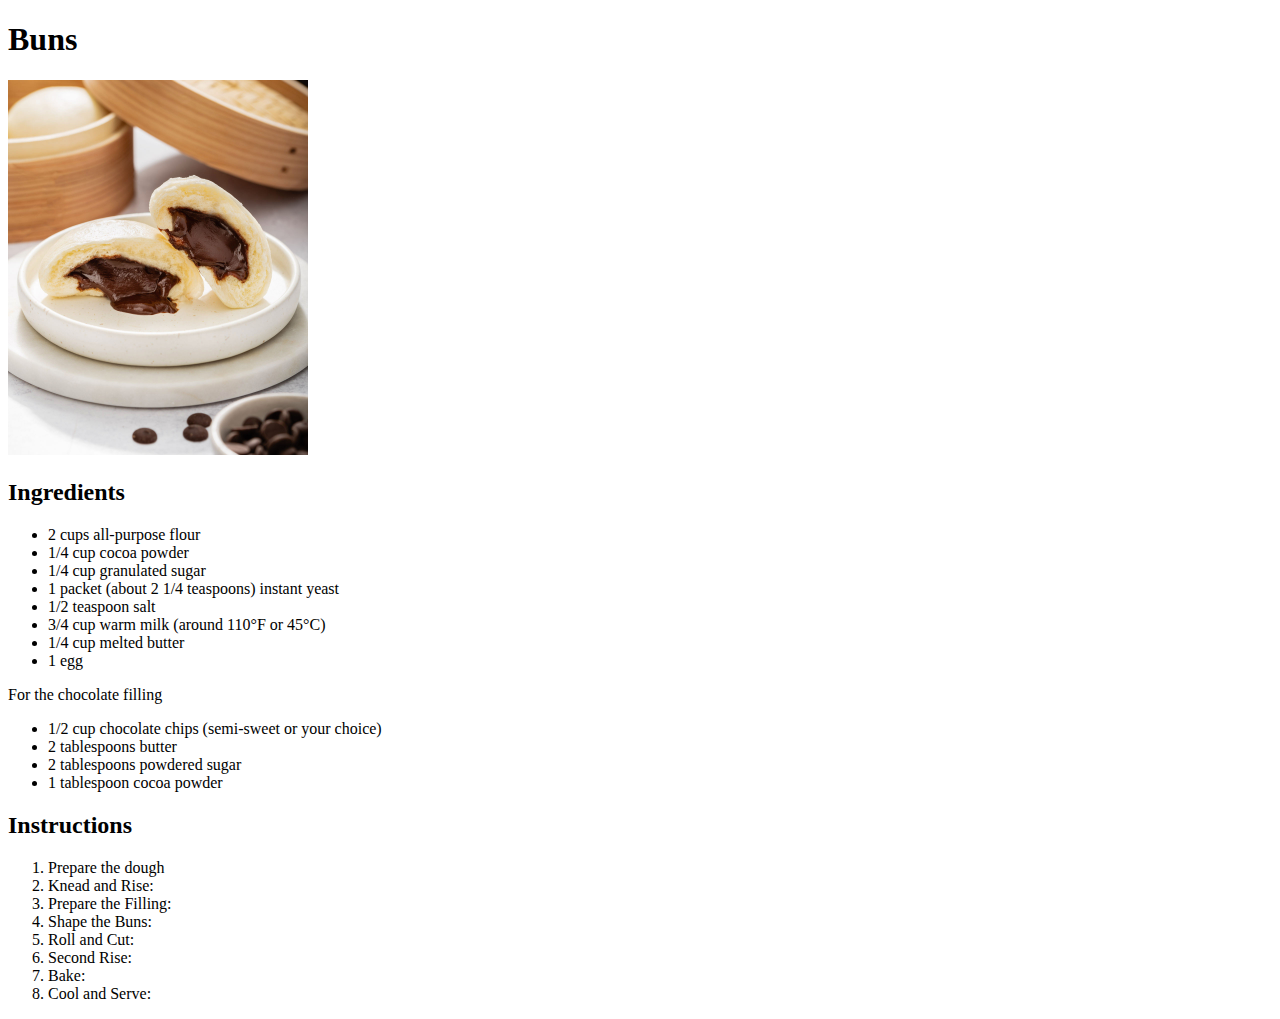
==== recipes/buns.html @ a05bbece "All the new files" ====
<!DOCTYPE html>
<html lang="en">
<head>
    <meta charset="UTF-8">
    <meta name="viewport" content="width=device-width, initial-scale=1.0">
    <title>Buns</title>
</head>
<body>
    <h1>Buns</h1>

    <img src="Chocolate-Steamed-Buns-Takestwoeggs-Final-Photography-1.jpg" style="width: 300px;">

    <h2>Ingredients</h2>
    <ul>
        <li>2 cups all-purpose flour</li>
        <li>1/4 cup cocoa powder</li>
        <li>1/4 cup granulated sugar</li>
        <li>1 packet (about 2 1/4 teaspoons) instant yeast</li>
        <li>1/2 teaspoon salt</li>
        <li>3/4 cup warm milk (around 110°F or 45°C)</li>
        <li>1/4 cup melted butter</li>
        <li>1 egg</li>
    </ul>
        <p>For the chocolate filling</p>

    <ul>
        <li>1/2 cup chocolate chips (semi-sweet or your choice)</li>
        <li>2 tablespoons butter</li>
        <li>2 tablespoons powdered sugar</li>
        <li>1 tablespoon cocoa powder</li>
    </ul>

    <h2>Instructions</h2>

    <ol>
        <li>Prepare the dough</li>
        <li>Knead and Rise:</li>
        <li>Prepare the Filling:</li>
        <li>Shape the Buns:</li>
        <li>Roll and Cut:</li>
        <li>Second Rise:</li>
        <li>Bake:</li>
        <li>Cool and Serve:</li>

    <ol>
    
</body>
</html>
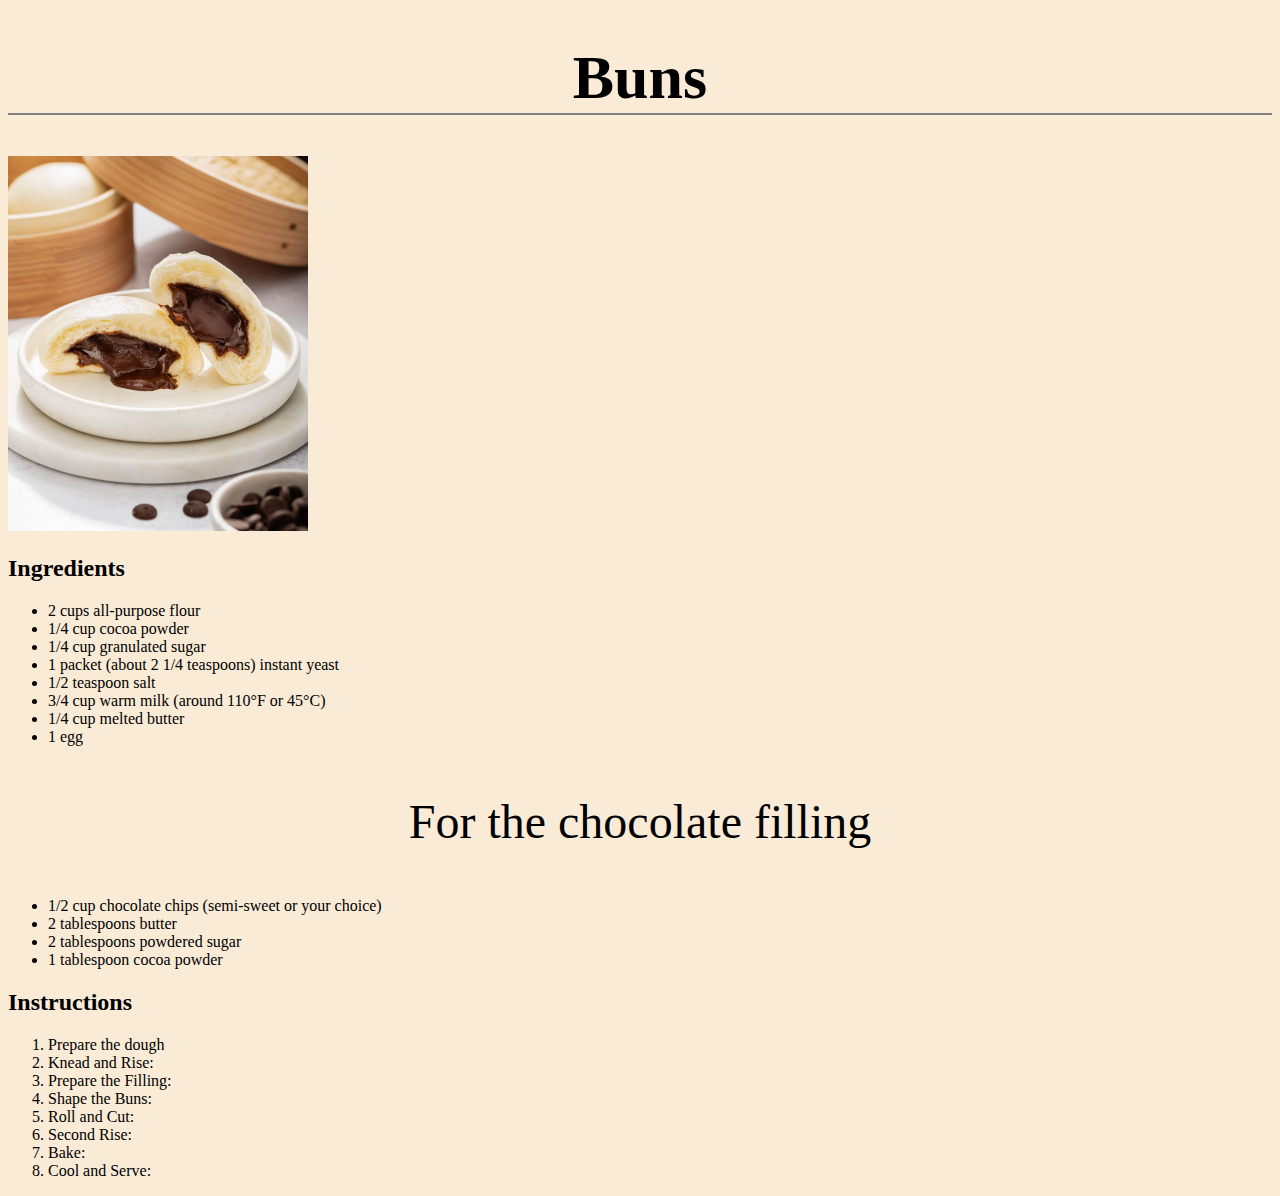
==== commit a25d587f: "added CSS" ====
--- a/recipes/buns.html
+++ b/recipes/buns.html
@@ -3,6 +3,7 @@
 <head>
     <meta charset="UTF-8">
     <meta name="viewport" content="width=device-width, initial-scale=1.0">
+    <link rel="stylesheet" href="style.css">
     <title>Buns</title>
 </head>
 <body>
--- a/recipes/style.css
+++ b/recipes/style.css
@@ -0,0 +1,35 @@
+body{
+    background-color: antiquewhite;
+}
+
+h1{
+    text-align: center;
+    border-bottom: 2px solid grey;
+    font-size: 62px;
+}
+
+p{
+    font-size: 48px;
+    text-align: center;
+}
+
+a{
+    font-size: 48px;
+    text-decoration: none;
+    border: 2px solid black;
+    padding: 2px;
+    margin: 2px;
+    background-color:beige;
+
+}
+
+div.recipes{
+    padding: 10px;
+    text-align: center;
+
+
+}
+
+a:hover{
+    background-color: rgb(163, 163, 152);
+}
